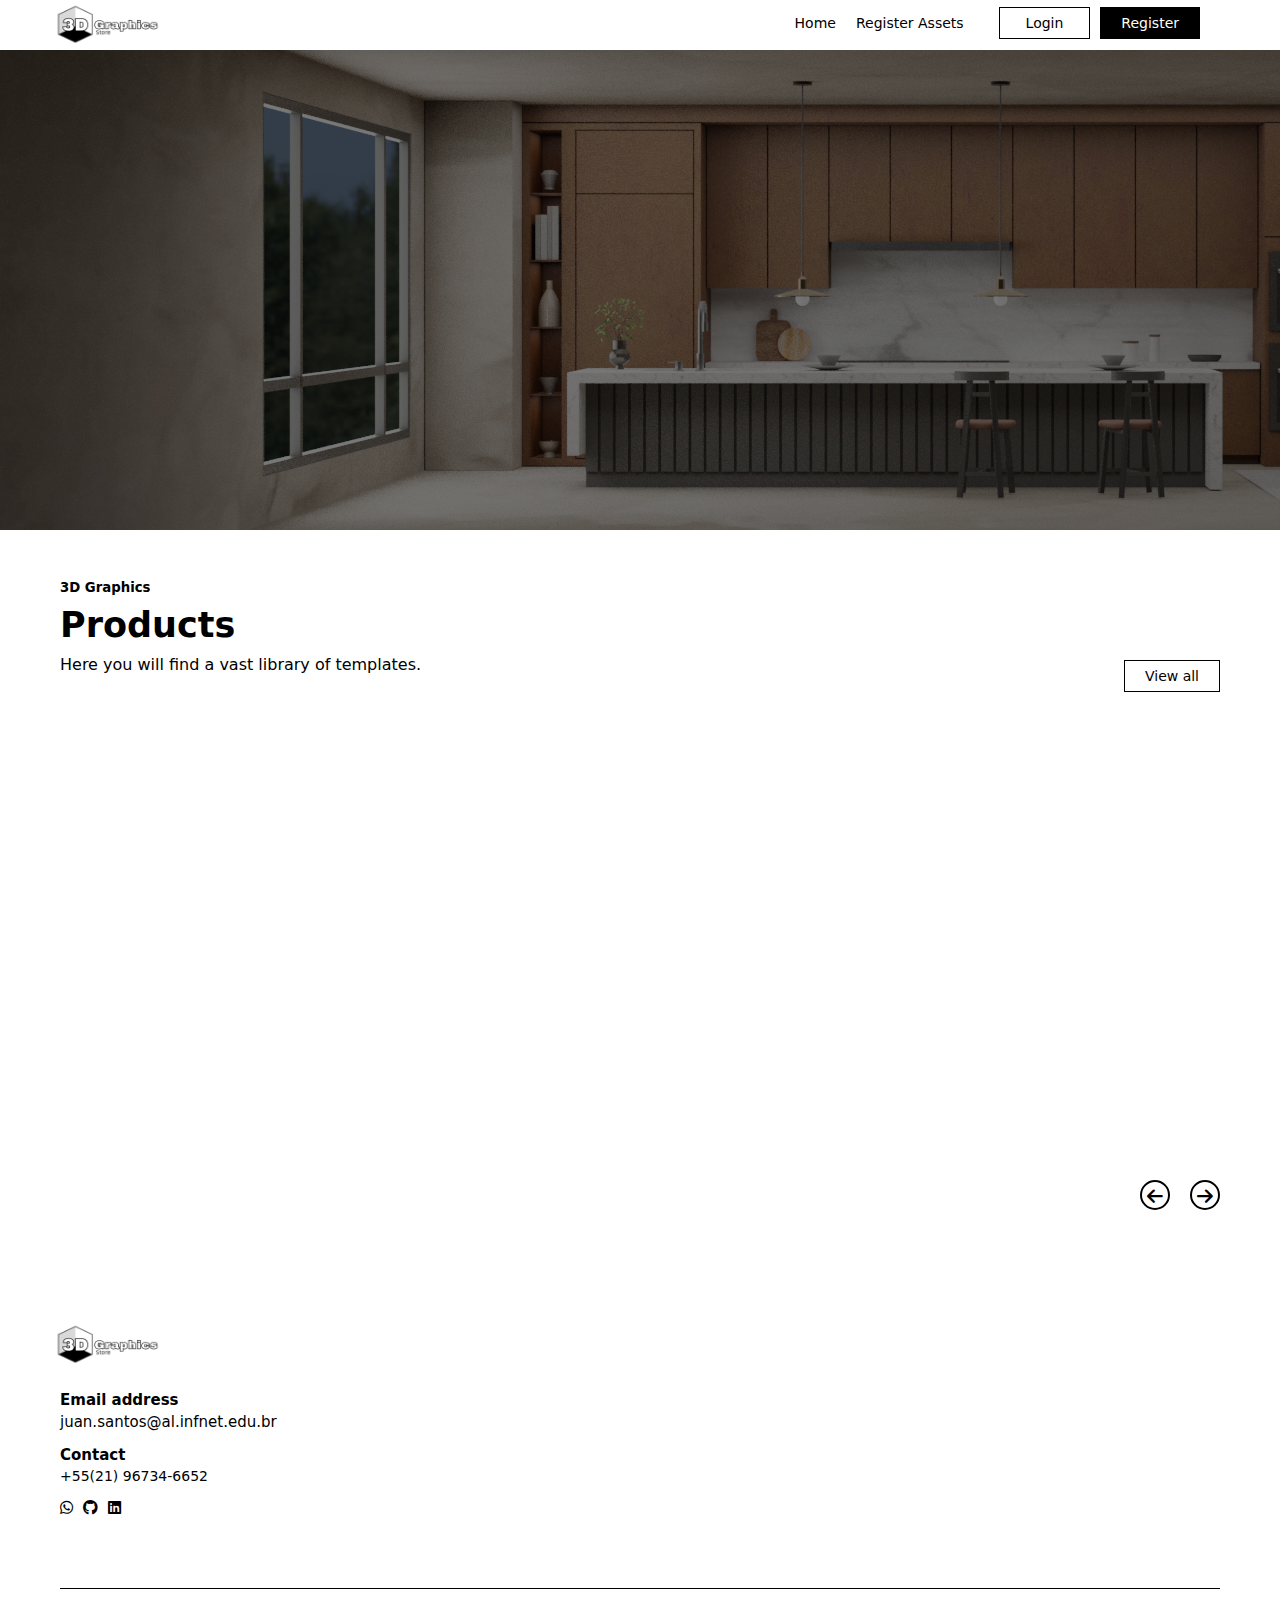
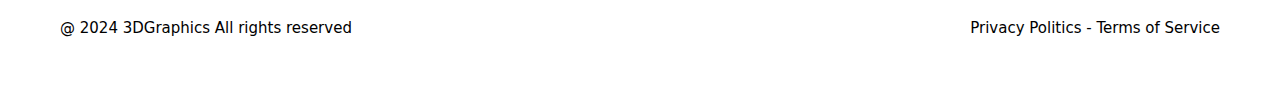
==== index.html @ 379feb4c "Initial commit" ====
<!DOCTYPE html>
<html lang="pt-br">
  <head>
    <meta charset="UTF-8" />
    <meta name="viewport" content="width=device-width, initial-scale=1.0" />
    <title>Assets3D</title>
    <link rel="stylesheet" href="styles.css" />
    <link
      rel="stylesheet"
      href="https://cdnjs.cloudflare.com/ajax/libs/font-awesome/6.0.0-beta3/css/all.min.css"
    />
  </head>
  <body>
    <img src="3D.png" alt="Logo 3D Graphics" id="logo" />
    <nav class="navbar">
      <ul>
        <li class="nav-item">
          <a class="nav-link" href="https://p4gzfq.csb.app/">Home</a>
        </li>
        <li class="nav-item" id="registerAssets">
          <input type="button" class="nav-link" value="Register Assets"></input>
        </li>
        <li class="nav-item-manege">
          <a class="nav-link" href="https://p4gzfq.csb.app/ManegeProducts/ManegeProducts.html">Manage Products</a>
        </li>
        <li class="nav-item-login">
          <a class="login" href="https://p4gzfq.csb.app/Login/Login.html"
            >Login</a
          >
        </li>
        <li class="nav-item-register">
          <a
            class="Register"
            href="https://p4gzfq.csb.app/Register/Register.html"
            >Register</a
          >
        </li>
        <li class="nav-item-cart">
          <a class="cart" href="https://p4gzfq.csb.app/Cart/Cart.html">Cart <i class="fa-solid fa-cart-shopping"></i></a>
        </li>
        <li class="nav-item-account">
          <p class="account"></p>
        </li>
        <li class="nav-item">
          <button onclick="logout()" id="logoutButton">Logout</button>
        </li>
      </ul>
    </nav>
    <header>
      <div class="contentHeader">
        <h5>3D Graphics</h5>
        <h1>Everything 3D you can find here</h1>
        <p>
          3D Graphics is a website selling high-quality 3D models, aimed at
          designers, architects and developers. With an easy-to-use interface,
          it offers a wide range of optimized templates and flexible licenses to
          suit visualization, animation and design projects.
        </p>
        <ul>
          <li class="nav-item">
            <a class="productsHeader" href="#sectionProducts">Products</a>
          </li>
          <li class="nav-item">
            <a class="footerHeader" href="#footer">About Us</a>
          </li>
        </ul>
      </div>
    </header>
    <section id="sectionProducts">
      <div class="contentProducts">
        <div class="TextcontentProducts">
          <h5>3D Graphics</h5>
          <h1>Products</h1>
          <p>Here you will find a vast library of templates.</p>
        </div>
        <div class="buttonViewAll">
          <li>
            <a class="ViewAll" href="https://p4gzfq.csb.app/ViewAllProducts/ViewAllProducts.html">View all</a>
          </li>
        </div>
      </div>
      <button class="buttonLeftArrow control"><i class="fa-solid fa-arrow-left"></i></button>
      <button class="buttonRightArrow control"><i class="fa-solid fa-arrow-right"></i></button>
      <div class="products">
      </div>
    </section>
    <section id="sectionLinks">
      <img src="3D.png" alt="logo 3D Graphics" />
      <div class="email">
        <h4>Email address</h4>
        <a href="mailto:juan.santos@al.infnet.edu.br"
          >juan.santos@al.infnet.edu.br</a
        >
      </div>
      <div class="number">
        <h4>Contact</h4>
        <p>+55(21) 96734-6652</p>
      </div>
      <ul id="Links">
        <li>
          <a href="https://wa.me/5521967346652"
            ><i class="fa-brands fa-whatsapp"></i
          ></a>
        </li>
        <li>
          <a href="https://github.com/Juan8Santos/Juan-projetos"
            ><i class="fa-brands fa-github"></i
          ></a>
        </li>
        <li>
          <a href="https://www.linkedin.com/in/juanpaixao/"
            ><i class="fa-brands fa-linkedin"></i>
          </a>
        </li>
      </ul>
      <div id="divBorderFooter"></div>
    </section>
    <footer id="footer">
      <div class="leftSideFooter">
        <p>@ 2024 3DGraphics All rights reserved</p>
      </div>
      <div class="rightSideFooter">
        <p>Privacy Politics - Terms of Service</p>
      </div>
    </footer>
    <script src="script.js"></script>
  </body>
</html>
---- styles.css ----
* {
  margin: 0;
  padding: 0;
  box-sizing: border-box;
  font-family: system-ui, -apple-system, BlinkMacSystemFont, "Segoe UI", Roboto,
    Oxygen, Ubuntu, Cantarell, "Open Sans", "Helvetica Neue", sans-serif;
}

html {
  scroll-behavior: smooth;
}

#logo {
  position: absolute;
  left: 46px;
  top: 2px;
  height: 45px;
  width: 120px;
}

header {
  background: linear-gradient(rgba(0, 0, 0, 0.5), rgba(0, 0, 0, 0.5)),
    url("cozinha3D.png");
  width: 100%;
  height: 480px;
  position: absolute;
}

nav {
  background-color: rgb(255, 255, 255);
}

nav ul {
  list-style-type: none;
  display: flex;
  justify-content: right;
  height: 50px;
  gap: 20px;
  margin-right: 60px;
}

.nav-item {
  margin-top: 13px;
  cursor: pointer;
}

.nav-item-register {
  margin-top: 13px;
  cursor: pointer;
}

.nav-item-login {
  margin-top: 13px;
  cursor: pointer;
}

.nav-item-cart {
  margin-top: 13px;
  cursor: pointer;
}

#registerAssets input {
  background-color: white;
  border: 0px white solid;
  font-size: 14px;
  transition: 0.3s;
  cursor: pointer;
}

#registerAssets input:hover {
  color: rgb(141, 141, 141);
}

.nav-item-manege {
  margin-top: 13px;
  display: none;
  cursor: pointer;
}

.logo {
  align-items: center;
}

a {
  text-decoration: none;
  color: black;
  font-size: 14px;
  transition: 0.3s;
}

nav ul li a:hover {
  color: rgb(141, 141, 141);
}

.login {
  margin-left: 15px;
  text-decoration: none;
  color: rgb(0, 0, 0);
  font-size: 14px;
  border: 1px solid rgb(0, 0, 0);
  padding: 7px;
  padding-left: 26px;
  padding-right: 26px;
  transition: 0.3s;
}

.navbar .nav-item-login .login:hover {
  color: white;
  background-color: black;
}

.Register {
  margin-left: -10px;
  text-decoration: none;
  color: rgb(255, 255, 255);
  background-color: rgb(0, 0, 0);
  font-size: 14px;
  border: 1px solid rgb(0, 0, 0);
  padding: 7px;
  padding-left: 20px;
  padding-right: 20px;
  transition: 0.3s;
}

.navbar .nav-item-register .Register:hover {
  color: black;
  background-color: white;
  border: 1px black solid;
}

.nav-item-account {
  margin-top: 13px;
}

.account {
  font-size: 14px;
  margin-top: 2px;
  border-left: 1px black solid;
  padding-left: 20px;
}

#logoutButton {
  text-decoration: none;
  color: rgb(255, 255, 255);
  background-color: rgb(0, 0, 0);
  font-size: 14px;
  border: 1px solid rgb(0, 0, 0);
  margin-top: -6px;
  padding: 7px;
  padding-left: 20px;
  padding-right: 20px;
  transition: 0.3s;
}

#logoutButton:hover {
  color: black;
  background-color: white;
  border: 1px black solid;
}

header .contentHeader {
  opacity: 0;
  transform: translateX(-100px);
  animation: slideIn 1s ease-out forwards;
}

@keyframes slideIn {
  0% {
    opacity: 0;
    transform: translateX(-100px);
  }
  100% {
    opacity: 1;
    transform: translateX(0);
  }
}

header h5 {
  margin-top: 108px;
  margin-left: 60px;
  color: white;
}

header h1 {
  margin-top: 30px;
  margin-left: 60px;
  color: white;
  font-size: 40px;
}

header p {
  color: white;
  margin-top: 30px;
  margin-left: 60px;
  margin-right: 50%;
}

header ul {
  list-style-type: none;
  display: flex;
  justify-content: left;
  height: 50px;
  margin-left: 60px;
  margin-top: 30px;
  gap: 20px;
}

.productsHeader {
  text-decoration: none;
  color: rgb(255, 255, 255);
  font-size: 14px;
  border: 1px solid rgb(255, 255, 255);
  padding: 7px;
  padding-left: 23px;
  padding-right: 23px;
  transition: 0.3s;
}

header .contentHeader ul .productsHeader:hover {
  background-color: white;
  color: rgba(0, 0, 0, 0.534);
}

.nav-item .footerHeader {
  margin-left: -10px;
  text-decoration: none;
  color: rgba(0, 0, 0, 0.534);
  background-color: rgb(255, 255, 255);
  font-size: 14px;
  border: 1px solid rgb(255, 255, 255);
  padding: 7px;
  padding-left: 20px;
  padding-right: 20px;
  transition: 0.3s;
}

header .contentHeader ul .footerHeader:hover {
  background-color: rgba(0, 0, 0, 0);
  color: white;
}

#sectionProducts {
  margin-top: 530px;
  margin-left: 60px;
}
.contentProducts {
  display: flex;
  justify-content: space-between;
}

.contentProducts h1 {
  font-size: 35px;
  margin-bottom: 10px;
  margin-top: 10px;
}

.buttonViewAll li {
  list-style-type: none;
  display: flex;
  justify-content: left;
  margin-right: 60px;
  margin-top: 80px;
}

.buttonViewAll li a {
  border: black 1px solid;
  padding: 7px;
  padding-left: 20px;
  padding-right: 20px;
  transition: 0.3s;
}

.buttonViewAll li a:hover {
  background-color: black;
  color: white;
}

.buttonLeftArrow {
  background-color: white;
  border: 2px solid black;
  border-radius: 50%;
  padding: 5px;
  position: absolute;
  width: 30px;
  height: 30px;
  right: 110px;
  bottom: -310px;
  transition: 0.3s;
}

.buttonLeftArrow:hover {
  background-color: rgb(0, 0, 0);
  border: 2px solid black;
  color: white;
}

.fa-arrow-left:before {
  font-size: 18px;
}

.buttonRightArrow {
  background-color: white;
  border: 2px solid black;
  border-radius: 50%;
  padding: 5px;
  position: absolute;
  width: 30px;
  height: 30px;
  right: 60px;
  bottom: -310px;
  transition: 0.3s;
}

.buttonRightArrow:hover {
  background-color: rgb(0, 0, 0);
  border: 2px solid black;
  color: white;
}

.fa-arrow-right:before {
  font-size: 18px;
}

.products {
  display: flex;
  justify-content: left;
  gap: 30px;
  margin-top: 40px;
  height: 500px;
  overflow-x: auto;
}

.products::-webkit-scrollbar {
  display: none;
}

.exProduct1 {
  max-height: 450px;
  max-width: 250px;
  min-width: 250px;
}

.exProduct1 img {
  height: 70%;
  width: 100%;
}

.exProduct1 .contentProduct1 {
  display: flex;
  justify-content: space-between;
  margin-top: 15px;
}

.exProduct1 li {
  list-style-type: none;
  margin-top: 23px;
  text-align: center;
}

.exProduct1 li .buttonAddToCart {
  background-color: white;
  text-decoration: none;
  color: black;
  border: black solid 1px;
  padding-top: 8px;
  padding-bottom: 8px;
  padding-left: 36%;
  padding-right: 35%;
  transition: 0.3s;
}

.exProduct1 li .buttonAddToCart:hover {
  background-color: black;
  color: white;
}

#sectionLinks {
  margin-top: 40px;
  background-color: white;
}

#sectionLinks img {
  height: 45px;
  width: 120px;
  margin-left: 46px;
  margin-right: 60px;
  margin-top: 50px;
}

.email h4 {
  font-size: 15px;
  margin-top: 20px;
  margin-bottom: 3px;
  margin-left: 60px;
  margin-right: 60px;
}

.email a {
  font-size: 15px;
  margin-left: 60px;
  margin-right: 60px;
}

.number h4 {
  font-size: 15px;
  margin-top: 15px;
  margin-left: 60px;
  margin-right: 60px;
}

.number p {
  font-size: 14px;
  margin-top: 4px;
  margin-left: 60px;
  margin-right: 60px;
}

#Links {
  list-style: none;
  display: flex;
  justify-content: left;
  gap: 10px;
  margin-top: 14px;
  margin-left: 60px;
  margin-right: 60px;
  height: 90px;
}

#Links li a {
  font-size: 15px;
  transition: 0.3s;
}

#Links li a:hover {
  color: rgb(141, 141, 141);
}

#divBorderFooter {
  border-bottom: 1px solid rgb(0, 0, 0);
  margin-left: 60px;
  margin-right: 60px;
}

footer {
  height: 100px;
  display: flex;
  justify-content: space-between;
  background-color: white;
}

footer .rightSideFooter {
  margin-top: 30px;
  margin-right: 60px;
  font-size: 15px;
}

footer .leftSideFooter {
  margin-top: 30px;
  margin-left: 60px;
  font-size: 15px;
}
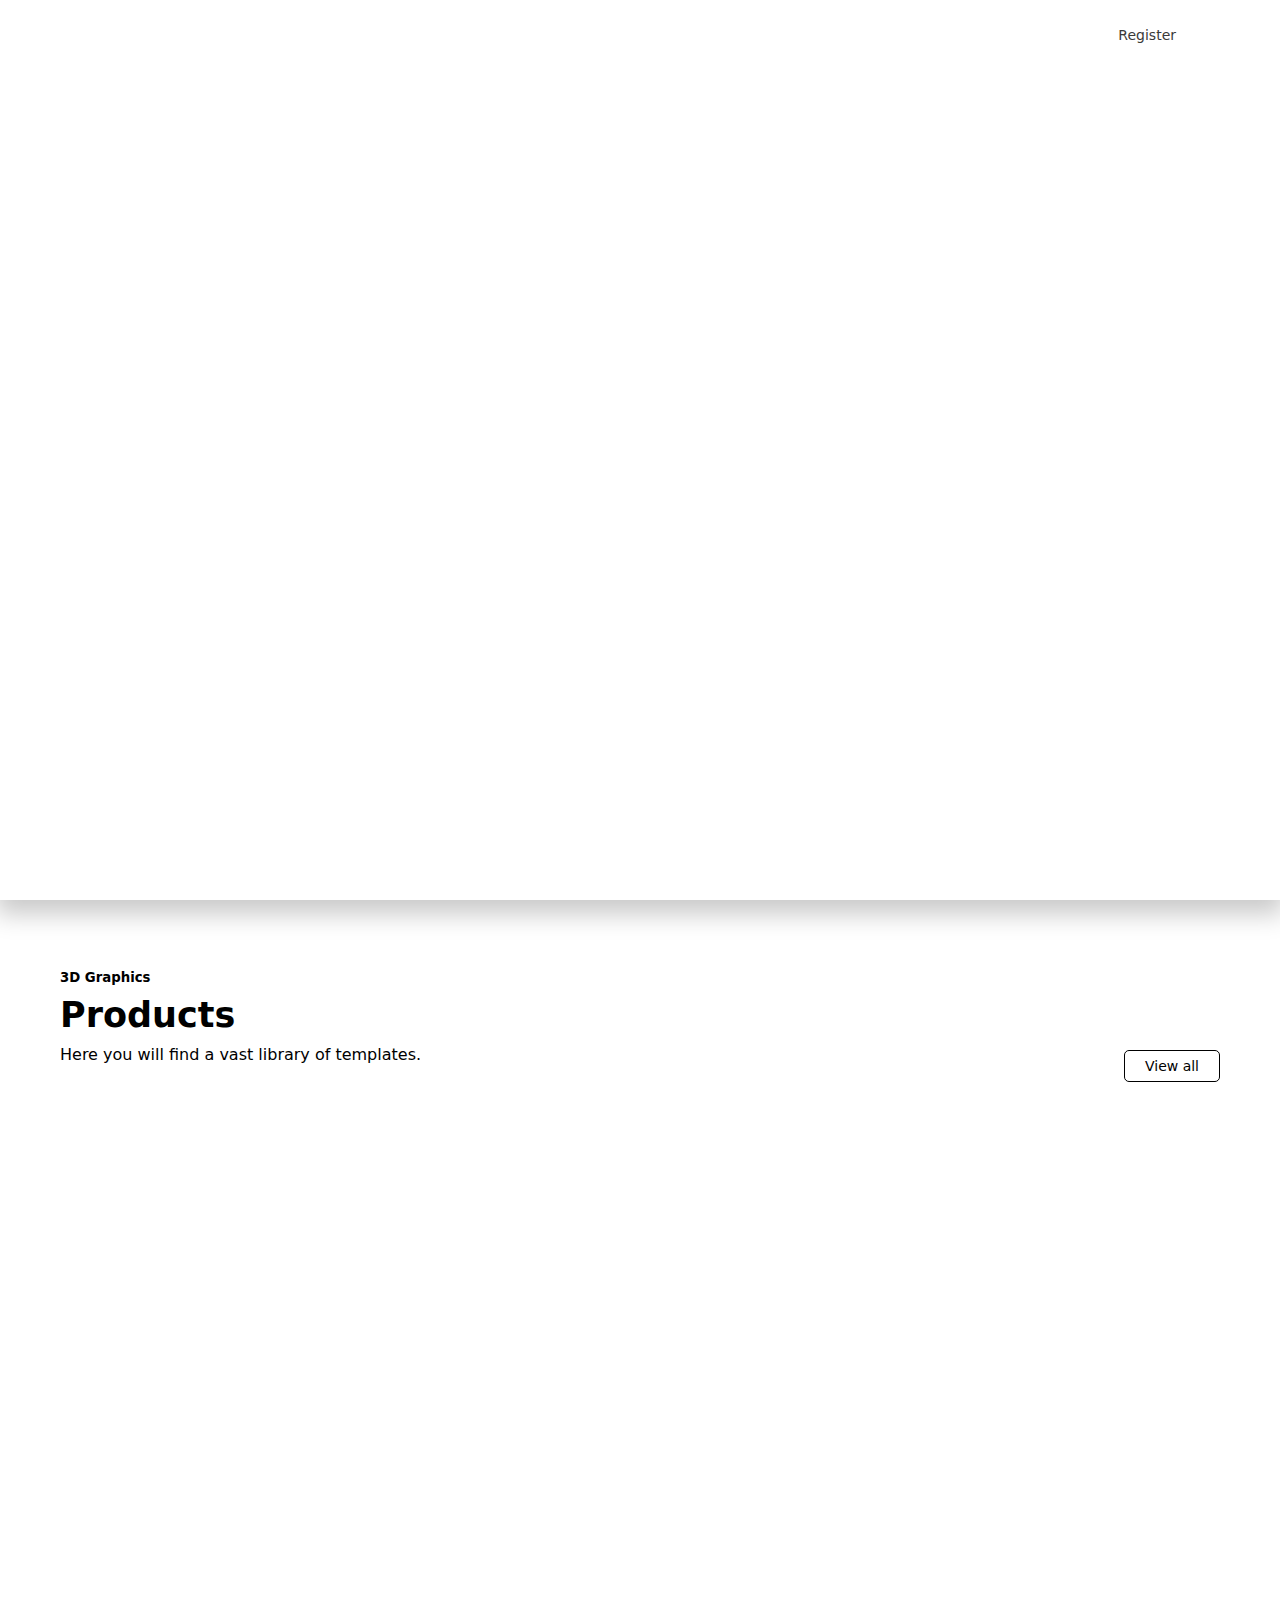
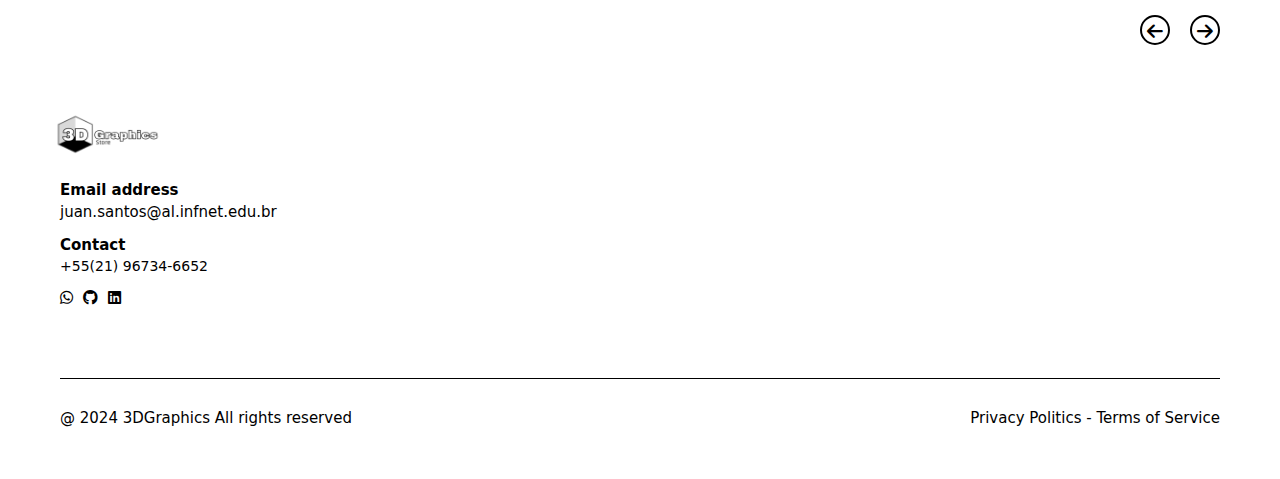
==== commit 1c1eea5a: "Mudança visual e adição da tela view all products" ====
--- a/index.html
+++ b/index.html
@@ -9,54 +9,59 @@
       rel="stylesheet"
       href="https://cdnjs.cloudflare.com/ajax/libs/font-awesome/6.0.0-beta3/css/all.min.css"
     />
+    <link rel="preconnect" href="https://fonts.googleapis.com">
+<link rel="preconnect" href="https://fonts.gstatic.com" crossorigin>
+<link href="https://fonts.googleapis.com/css2?family=Unbounded:wght@200..900&display=swap" rel="stylesheet">
   </head>
   <body>
-    <img src="3D.png" alt="Logo 3D Graphics" id="logo" />
-    <nav class="navbar">
-      <ul>
-        <li class="nav-item">
-          <a class="nav-link" href="https://p4gzfq.csb.app/">Home</a>
-        </li>
-        <li class="nav-item" id="registerAssets">
-          <input type="button" class="nav-link" value="Register Assets"></input>
-        </li>
-        <li class="nav-item-manege">
-          <a class="nav-link" href="https://p4gzfq.csb.app/ManegeProducts/ManegeProducts.html">Manage Products</a>
-        </li>
-        <li class="nav-item-login">
-          <a class="login" href="https://p4gzfq.csb.app/Login/Login.html"
-            >Login</a
-          >
-        </li>
-        <li class="nav-item-register">
-          <a
-            class="Register"
-            href="https://p4gzfq.csb.app/Register/Register.html"
-            >Register</a
-          >
-        </li>
-        <li class="nav-item-cart">
-          <a class="cart" href="https://p4gzfq.csb.app/Cart/Cart.html">Cart <i class="fa-solid fa-cart-shopping"></i></a>
-        </li>
-        <li class="nav-item-account">
-          <p class="account"></p>
-        </li>
-        <li class="nav-item">
-          <button onclick="logout()" id="logoutButton">Logout</button>
-        </li>
-      </ul>
-    </nav>
+    <img src="3DnoBackground.png" alt="Logo 3D Graphics" id="logo" />
+   
     <header>
+      <nav class="navbar">
+        <ul class="ulNav">
+          <li class="nav-item">
+            <a class="nav-link" href="https://p4gzfq.csb.app/">Home</a>
+          </li>
+          <li class="nav-item" id="registerAssets">
+            <input type="button" class="nav-link" value="Register Assets"></input>
+          </li>
+          <li class="nav-item-manege">
+            <a class="nav-link" href="https://p4gzfq.csb.app/ManegeProducts/ManegeProducts.html">Manage Products</a>
+          </li>
+          <li class="nav-item-login">
+            <a class="login" href="https://p4gzfq.csb.app/Login/Login.html"
+              >Login</a
+            >
+          </li>
+          <li class="nav-item-register">
+            <a
+              class="Register"
+              href="https://p4gzfq.csb.app/Register/Register.html"
+              >Register</a
+            >
+          </li>
+          <li class="nav-item-cart">
+            <a class="cart" href="https://p4gzfq.csb.app/Cart/Cart.html">Cart <i class="fa-solid fa-cart-shopping"></i></a>
+          </li>
+          <li class="nav-item-account">
+            <p class="account"></p>
+          </li>
+          <li class="nav-item">
+            <button onclick="logout()" id="logoutButton">Logout</button>
+          </li>
+        </ul>
+      </nav>
+      <div class="flexHeaderContent">
       <div class="contentHeader">
         <h5>3D Graphics</h5>
         <h1>Everything 3D you can find here</h1>
-        <p>
+        <p class="pHeader">
           3D Graphics is a website selling high-quality 3D models, aimed at
           designers, architects and developers. With an easy-to-use interface,
           it offers a wide range of optimized templates and flexible licenses to
           suit visualization, animation and design projects.
         </p>
-        <ul>
+        <ul class="ulHeader">
           <li class="nav-item">
             <a class="productsHeader" href="#sectionProducts">Products</a>
           </li>
@@ -65,6 +70,7 @@
           </li>
         </ul>
       </div>
+    </div>
     </header>
     <section id="sectionProducts">
       <div class="contentProducts">
--- a/styles.css
+++ b/styles.css
@@ -13,21 +13,23 @@
 #logo {
   position: absolute;
   left: 46px;
-  top: 2px;
+  bottom: 897px;
   height: 45px;
   width: 120px;
 }
 
 header {
-  background: linear-gradient(rgba(0, 0, 0, 0.5), rgba(0, 0, 0, 0.5)),
-    url("cozinha3D.png");
+  background: url("freepik__upload__81959.jpeg");
   width: 100%;
-  height: 480px;
-  position: absolute;
+  background-size: cover;
+  background-repeat: round;
+  height: 100vh;
+  box-shadow: 0px 10px 24px 4px rgba(201, 201, 201, 1);
+  overflow-x: hidden;
 }
 
 nav {
-  background-color: rgb(255, 255, 255);
+  background-color: rgba(0, 0, 0, 0);
 }
 
 nav ul {
@@ -40,27 +42,28 @@
 }
 
 .nav-item {
-  margin-top: 13px;
+  margin-top: 25px;
   cursor: pointer;
 }
 
 .nav-item-register {
-  margin-top: 13px;
+  margin-top: 25px;
   cursor: pointer;
 }
 
 .nav-item-login {
-  margin-top: 13px;
+  margin-top: 25px;
   cursor: pointer;
 }
 
 .nav-item-cart {
-  margin-top: 13px;
+  margin-top: 25px;
   cursor: pointer;
 }
 
 #registerAssets input {
-  background-color: white;
+  background-color: rgba(0, 0, 0, 0);
+  color: white;
   border: 0px white solid;
   font-size: 14px;
   transition: 0.3s;
@@ -72,7 +75,7 @@
 }
 
 .nav-item-manege {
-  margin-top: 13px;
+  margin-top: 25px;
   display: none;
   cursor: pointer;
 }
@@ -81,9 +84,21 @@
   align-items: center;
 }
 
+.cart {
+  color: white;
+  font-size: 14px;
+  transition: 0.3s;
+}
+
+.nav-link {
+  color: white;
+  font-size: 14px;
+  transition: 0.3s;
+}
+
 a {
   text-decoration: none;
-  color: black;
+  color: rgb(0, 0, 0);
   font-size: 14px;
   transition: 0.3s;
 }
@@ -95,30 +110,32 @@
 .login {
   margin-left: 15px;
   text-decoration: none;
-  color: rgb(0, 0, 0);
-  font-size: 14px;
-  border: 1px solid rgb(0, 0, 0);
-  padding: 7px;
-  padding-left: 26px;
-  padding-right: 26px;
+  color: rgb(255, 255, 255);
+  font-size: 14px;
+  border: 1px solid rgb(255, 255, 255);
+  border-radius: 8px;
+  padding: 10px;
+  padding-left: 29px;
+  padding-right: 29px;
   transition: 0.3s;
 }
 
 .navbar .nav-item-login .login:hover {
-  color: white;
-  background-color: black;
+  color: rgb(58, 58, 58);
+  background-color: rgb(255, 255, 255);
 }
 
 .Register {
   margin-left: -10px;
   text-decoration: none;
-  color: rgb(255, 255, 255);
-  background-color: rgb(0, 0, 0);
-  font-size: 14px;
-  border: 1px solid rgb(0, 0, 0);
-  padding: 7px;
-  padding-left: 20px;
-  padding-right: 20px;
+  color: rgb(58, 58, 58);
+  background-color: rgb(255, 255, 255);
+  font-size: 14px;
+  border: 1px solid rgb(255, 255, 255);
+  padding: 10px;
+  border-radius: 8px;
+  padding-left: 23px;
+  padding-right: 23px;
   transition: 0.3s;
 }
 
@@ -129,22 +146,24 @@
 }
 
 .nav-item-account {
-  margin-top: 13px;
+  margin-top: 25px;
 }
 
 .account {
   font-size: 14px;
   margin-top: 2px;
-  border-left: 1px black solid;
+  border-left: 1px rgb(255, 255, 255) solid;
+  color: white;
   padding-left: 20px;
 }
 
 #logoutButton {
   text-decoration: none;
-  color: rgb(255, 255, 255);
-  background-color: rgb(0, 0, 0);
-  font-size: 14px;
-  border: 1px solid rgb(0, 0, 0);
+  color: rgb(29, 29, 29);
+  background-color: rgb(255, 255, 255);
+  font-size: 14px;
+  border: 1px solid rgba(0, 0, 0, 0);
+  border-radius: 8px;
   margin-top: -6px;
   padding: 7px;
   padding-left: 20px;
@@ -153,21 +172,22 @@
 }
 
 #logoutButton:hover {
-  color: black;
-  background-color: white;
-  border: 1px black solid;
+  color: rgb(255, 255, 255);
+  background-color: rgba(0, 0, 0, 0);
+  border: 1px rgb(255, 255, 255) solid;
 }
 
 header .contentHeader {
   opacity: 0;
-  transform: translateX(-100px);
-  animation: slideIn 1s ease-out forwards;
+  transform: translateX(300px);
+  animation: slideIn 2s ease-out forwards;
+  width: 735px;
 }
 
 @keyframes slideIn {
   0% {
     opacity: 0;
-    transform: translateX(-100px);
+    transform: translateX(300px);
   }
   100% {
     opacity: 1;
@@ -176,61 +196,73 @@
 }
 
 header h5 {
-  margin-top: 108px;
-  margin-left: 60px;
   color: white;
 }
 
 header h1 {
+  font-family: "Unbounded", sans-serif;
   margin-top: 30px;
-  margin-left: 60px;
-  color: white;
-  font-size: 40px;
-}
-
-header p {
+  color: white;
+  font-size: 64px;
+}
+
+header .pHeader {
   color: white;
   margin-top: 30px;
-  margin-left: 60px;
-  margin-right: 50%;
-}
-
-header ul {
+  margin-right: 86px;
+  margin-bottom: 72px;
+}
+
+.flexHeaderContent {
+  display: flex;
+  justify-content: end;
+  margin-top: 185px;
+  margin-right: 135px;
+}
+
+header .ulNav {
   list-style-type: none;
   display: flex;
-  justify-content: left;
+  justify-content: end;
   height: 50px;
-  margin-left: 60px;
-  margin-top: 30px;
   gap: 20px;
 }
 
+.ulHeader {
+  list-style-type: none;
+  display: flex;
+  height: 50px;
+  gap: 20px;
+}
+
 .productsHeader {
   text-decoration: none;
   color: rgb(255, 255, 255);
-  font-size: 14px;
-  border: 1px solid rgb(255, 255, 255);
-  padding: 7px;
-  padding-left: 23px;
-  padding-right: 23px;
+  font-size: 24px;
+  border: 2px solid rgb(255, 255, 255);
+  border-radius: 8px;
+  padding: 10px;
+  padding-left: 25px;
+  padding-right: 25px;
   transition: 0.3s;
 }
 
 header .contentHeader ul .productsHeader:hover {
   background-color: white;
-  color: rgba(0, 0, 0, 0.534);
+  color: rgb(58, 58, 58);
 }
 
 .nav-item .footerHeader {
-  margin-left: -10px;
-  text-decoration: none;
-  color: rgba(0, 0, 0, 0.534);
+  margin-left: 6px;
+  text-decoration: none;
+  color: rgb(58, 58, 58);
   background-color: rgb(255, 255, 255);
-  font-size: 14px;
-  border: 1px solid rgb(255, 255, 255);
-  padding: 7px;
-  padding-left: 20px;
-  padding-right: 20px;
+  font-size: 24px;
+  border: 2px solid rgb(255, 255, 255);
+  border-radius: 8px;
+  padding: 10px;
+  padding-left: 25px;
+  padding-right: 25px;
   transition: 0.3s;
 }
 
@@ -240,7 +272,7 @@
 }
 
 #sectionProducts {
-  margin-top: 530px;
+  margin-top: 70px;
   margin-left: 60px;
 }
 .contentProducts {
@@ -267,6 +299,7 @@
   padding: 7px;
   padding-left: 20px;
   padding-right: 20px;
+  border-radius: 5px;
   transition: 0.3s;
 }
 
@@ -284,7 +317,7 @@
   width: 30px;
   height: 30px;
   right: 110px;
-  bottom: -310px;
+  bottom: -745px;
   transition: 0.3s;
 }
 
@@ -307,7 +340,7 @@
   width: 30px;
   height: 30px;
   right: 60px;
-  bottom: -310px;
+  bottom: -745px;
   transition: 0.3s;
 }
 
@@ -348,12 +381,12 @@
 .exProduct1 .contentProduct1 {
   display: flex;
   justify-content: space-between;
-  margin-top: 15px;
+  margin-top: 3px;
 }
 
 .exProduct1 li {
   list-style-type: none;
-  margin-top: 23px;
+  margin-top: 11px;
   text-align: center;
 }
 
@@ -364,6 +397,7 @@
   border: black solid 1px;
   padding-top: 8px;
   padding-bottom: 8px;
+  border-radius: 5px;
   padding-left: 36%;
   padding-right: 35%;
   transition: 0.3s;
